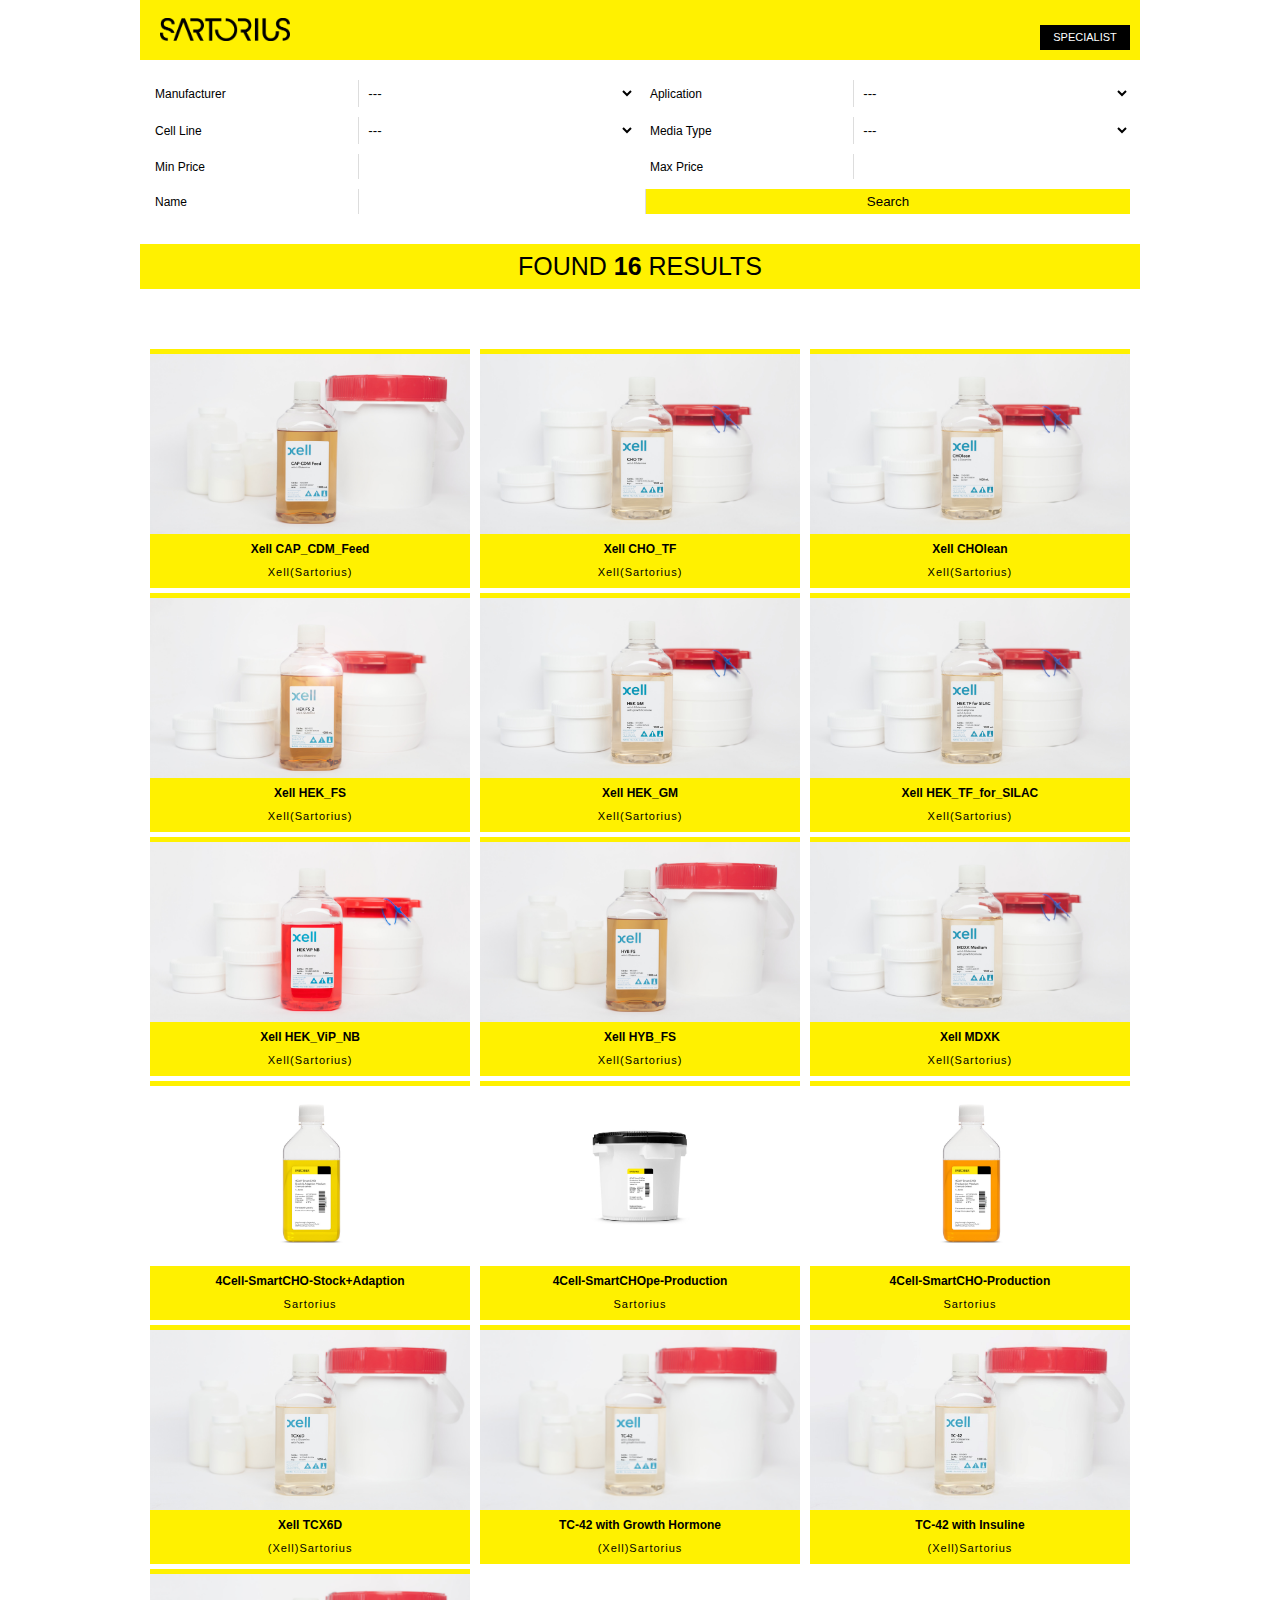
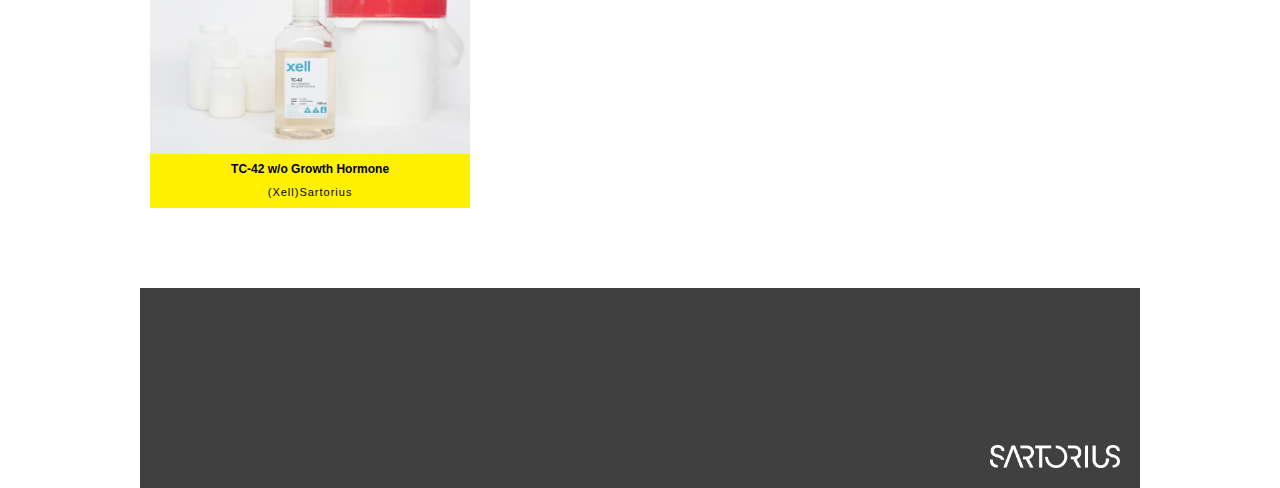
==== media.html @ 9d7491d1 "Sartorius_Media_V9" ====
<!DOCTYPE html>
<html lang="en">
<head>
    <meta charset="UTF-8">
    <meta name="viewport" content="width=device-width, initial-scale=1.0">
    <title>Document</title>

<!-- Stylesheet 링크 -->
    <link rel="stylesheet" href="style.css">

</head>
<body>
    <div class="container">
         <!-- ======================================Sartorius Logo 입니다. -->
        <div class="sartoriusbox">
            <div class="sartorius_logo">
                <a href="index.html">
                    <img src="image/sartorius-logo-black.png" width="100%" class="imagelogo">
                </a>
            </div> 
            <div id='openspecialistwindow'>
                SPECIALIST
            </div>
        </div>
        <!-- =====================================================Filter -->
        <form class="filter">
            <div class="item">
                <label for="">Manufacturer</label>
                <select name="manufacturer">
                    <option value="">---</option>
                    <option value="Sartorius">Sartorius</option>
                    <option value="XellSartorius">Xell(Sartorius)</option>
                    <option value="Merck">Merck</option>
                    <option value="Sigma">Sigma</option>
                </select>
            </div>
            <div class="item">
                <label for="">Aplication</label>
                <select name="application">
                    <option value="">---</option>
                    <option value="mAb">mAb</option>
                    <option value="Vaccine">Vaccine</option>
                    <option value="CGT">CGT</option>
                </select>
            </div>
            <div class="item">
                <label for="">Cell Line</label>
                <select name="cellline">
                    <option value="">---</option>
                    <option value="CHO">CHO</option>
                    <option value="DG44">CHO-DG44</option>
                    <option value="HEK">HEK</option>
                    <option value="VERO">VERO</option>
                </select>
            </div>
            <div class="item">
                <label for="">Media Type</label>
                <select name="mediatype">
                    <option value="">---</option>
                    <option value="Liquid">Liquid</option>
                    <option value="Powder">Powder</option>
                </select>
            </div>
            <div class="item">
                <label for="">Min Price</label>
                <input type="number" name="minPrice">
            </div>
            <div class="item">
                <label for="">Max Price</label>
                <input type="number" name="maxPrice">
            </div>
            <div class="item">
                <label for="">Name</label>
                <input type="text" name="name">
            </div>
            <div class="item submit">
                <button>Search</button>
            </div>
        </form>
     
        <!-- =============================================CoundResults -->
        <div class="countResults">
            FOUND <b id="count"></b> RESULTS
        </div>

        <!-- ======================================================list -->
        <div id="list">
            <!-- <div class="item">
                <img src="#.jpg">
                <div class="title">Name Product</div>
                <div class="brand"></div>
            </div> -->
        </div>
       
        <!-- ==================================================Footer -->
        <div id="footer" class="footer">
            <div class="sartoriusend">
            <img src="image/sartorius-logo-white.png">
            </div>
        </div>
    </div>

    <!-- ===================================================POPUP_WINDOW -->
    
    <div id="previewcon" class="preview_container">
        <!-- <div class="previewbox active" data-target='p_01'>
            <div class="preview">
                <img src="image/Xell CAP_CDM_Feed Liquid.jpg">
                <div class="closebutton">close</div>
            </div>
            <br>
            <h3>ABCDEFG</h3>
            <div class="medianame"></div>
            <div class="description"></div>
        </div> -->
    </div>

    <!-- ==============================================Special List -->
    <div id="specialistcontainer" class="fadeout">
        <div class="specialistbox">
            <div class="buttonbox01">
                <div id="closebutton01">close</div>
            </div>
            <div class="specialist">
                <div class="specialist01">
                    1
                </div>
                <div class="specialist01">
                    2
                </div>
                <div class="specialist01">
                    3
                </div>
                <div class="specialist01">
                    4
                </div>
            </div>     
        </div>
    </div>
    <script src="script.js"></script>
</body>
</html>
---- style.css ----
* {
    margin: 0;
    padding: 0;
    box-sizing: border-box;
}

body {
    min-height: 100vh;
    font-family: Arial, Helvetica, sans-serif;
    font-size: 14px;
    /* background-image: linear-gradient(to bottom right, #4f4b50, #f0efe5); */
}

.container {
    /* background-color: #fff100; */
    width: 1000px;
    max-width: 100%;
    margin: 0 auto 0;
    border-radius: 0px;
    animation-duration: 1s;
    animation-name: fadeinout;
}

/* =====================================================Sartorius_Logo */

.sartoriusbox {
    width: 100%;
    height: 60px;
    background-color: #FFF100;
    position: relative;
    display: flex;
}

.sartorius_logo {
    width: 130px;
    position: absolute;
    left: 20px;
    top: 30%;
    animation-duration: 3s;
    animation-name: slidein_logo;
}

@keyframes slidein_logo {
    from {
        margin-left: 100px;
        width: 130px;
    }

    to {
        /* .sartorius_logo에서 image의 위치는 left와 top으로 정해졌지만 animation에서의 위치는 다르다 */
        margin-left: 0px;  
        width: 130px;
    }
}

#openspecialistwindow {
    position: absolute;
    width: 90px;
    height: 25px;
    color: white;
    background-color: black;
    text-align: center;
    line-height: 25px;
    right: 10px;
    bottom: 10px;
    font-size: 11px;
    cursor: pointer;
}

/* ========================================================Form Filter */
.filter {
    border: 0px solid black;
}

.filter {
    margin-top: 10px;
    padding: 10px;
    display: grid;
    grid-template-columns: 1fr 1fr;
    justify-content: center;
    column-gap: 1%;
    row-gap: 10px
}

.filter .item {
    background-color: #fff;
    display: flex;
    justify-content: center;
    align-items: center;
}

.filter .item select,
.filter .item input,
.filter .item button {
    width: 100%;
    padding: 5px;
    border: none;
    background-color: transparent;
    border-left: 1px solid #ddd;
    outline: none;
}

.filter .item label {
    display: block;
    width: 75%;
    padding: 0 5px;
    font-size: 12px;
}

.filter .item button {
    background-color: #FFF100;
    color: black;
    cursor: pointer;
}

/* ==========================================================countResults */

.countResults{
    width: 100%;
    height: 45px;
    background-color: #FFF100;
    font-family: Arial, Helvetica, sans-serif;
    font-size: 25px;
    text-align: center;
    line-height: 45px;
    padding: 0;
    margin-top: 20px;
    margin-bottom: 50px;
}

/* ================================================================List */

#list {
    padding: 10px;
    display: grid;
    column-gap: 1%;
    grid-template-columns: 1fr 1fr 1fr;
    row-gap: 5px;
    text-align: center;
}

#list .item img {
    width: 100%;
    height: 180px;
    object-fit: cover;
    margin: 5px 0;
    border-radius: 0px;
    cursor: pointer;
    animation-duration: 1s;
    animation-name: fadeinout;
}

@keyframes fadeinout {
    from {
        opacity: 0;
    }

    to {
        opacity: 1;
    }
}

#list .item {
    background-color: #FFF100;
    text-align: center;
    border-radius: 0;
}

#list .item .title {
    font-size: 12px;
    font-weight: bold;
}

#list .item .brand {
    color: black;
    font-size: 11px;
    letter-spacing: 1px;
    padding: 10px;

}

/* ===============================================================footer */

.footer {
    position: relative;
}

.sartoriusend {
    position: absolute;
    /* Bottom을 0으로 할 경우 list 부분의 내용이 잘릴 수 있다. 이 떄 scroll을 써보면 어떨까? */
    /* bottom: 0; */ 
    width: 100%;
    height: 200px;
    margin-top: 70px;
    background-color: #404040;
}

.footer .sartoriusend img {
    position: absolute;
    width: 130px;
    right: 20px;
    bottom: 20px;
}

/* ========================================================POPUP_Window */

.preview_container .preview, 
.description {
    border: 0px solid black;
}

/* display: none / flex으로 해야 ? */
.preview_container {
    position: fixed;
    top: 0;
    left: 0;
    min-height: 100vh;
    width: 100%;
    background-color: rgba(0,0,0,.7);
    display: none;
    align-items: center;
    justify-content: center;
}

.preview_container .previewbox {
    width: 375px;
    height: 650px;
    display: none;
    padding: 10px;
    text-align: center;
    background-color: white;
    /* position: relative; */
    animation-duration: 2s;
    animation-name: fadeinout01;
}

@keyframes fadeinout01 {
    from {
        opacity: 0;
    }

    to {
        opacity: 1;
    }
}


.preview_container .previewbox.active {
    display: inline-block;
    
}

.previewbox .preview {
    width: 100%;
    margin: 0 auto;
    overflow: hidden;
    position: relative;
}

.closebutton {
    position: absolute;
    width: 40px;
    height: 40px;
    border: 1px solid black;
    background-color: black;
    color: white;
    font-size: 10px;
    text-align: center;
    line-height: 40px;
    top: 0;
    right: 0;
    border-radius: 0 0 0 50%;
    cursor: pointer;
}

.preview_container .previewbox .preview img {
    width: 100%;
    height: 400px;
    object-fit: cover;
    transform: scale(1.2);
}

.description {
    width: 100%;
    margin-top: 30px;

}

h3 {
    font-size: 18px;
    font-weight: 700;
}

.description ul li {
    font-size: 12px;
    text-align: left;
    list-style: none;
    margin-bottom: 3px;
}


/* ======================================================== MODAL Window */

#specialistcontainer,
.specialistbox,
.buttonbox01,
.specialist,
.specialist01,
.specialist02,
.specialist03,
.specialist04 {
    border: 0px solid red;
}

#specialistcontainer {
    display: none;
    position: fixed;
    top: 0;
    left: 0;
    width: 100%;
    height: 100%;
    background-color: rgba(0,0,0,.7);
    z-index: 10;
    animation-duration: 1s;
    animation-name: fadeinout02;
}

@keyframes fadeinout02 {
    from {
        opacity: 0;
    }

    to {
        opacity: 1;
    }
}

.specialistbox {
    width: 340px;
    height: 650px;
    display: flex;
    flex-direction: column;
    margin: auto;
    background-color: white;
    

 
}

.buttonbox01 {
    position: relative;
    width: 100%;
    height: 100px;
}

#closebutton01 {
    position: absolute;
    top: 0;
    right: 0;
    border-radius: 0 0 0 50%;
    width: 50px;
    height: 50px;
    color: white;
    background-color: black;
    text-align: center;
    line-height: 50px;
    cursor: pointer;
}

.specialist {
    display: grid;
    height: 100%;
    grid-template-columns: 1fr;
    grid-template-rows: 1fr 1fr 1fr 1fr;
    padding: 10px;
}

.specialist01 {
    width: 100%;
    height: 100%;
    padding: 5px;  
}
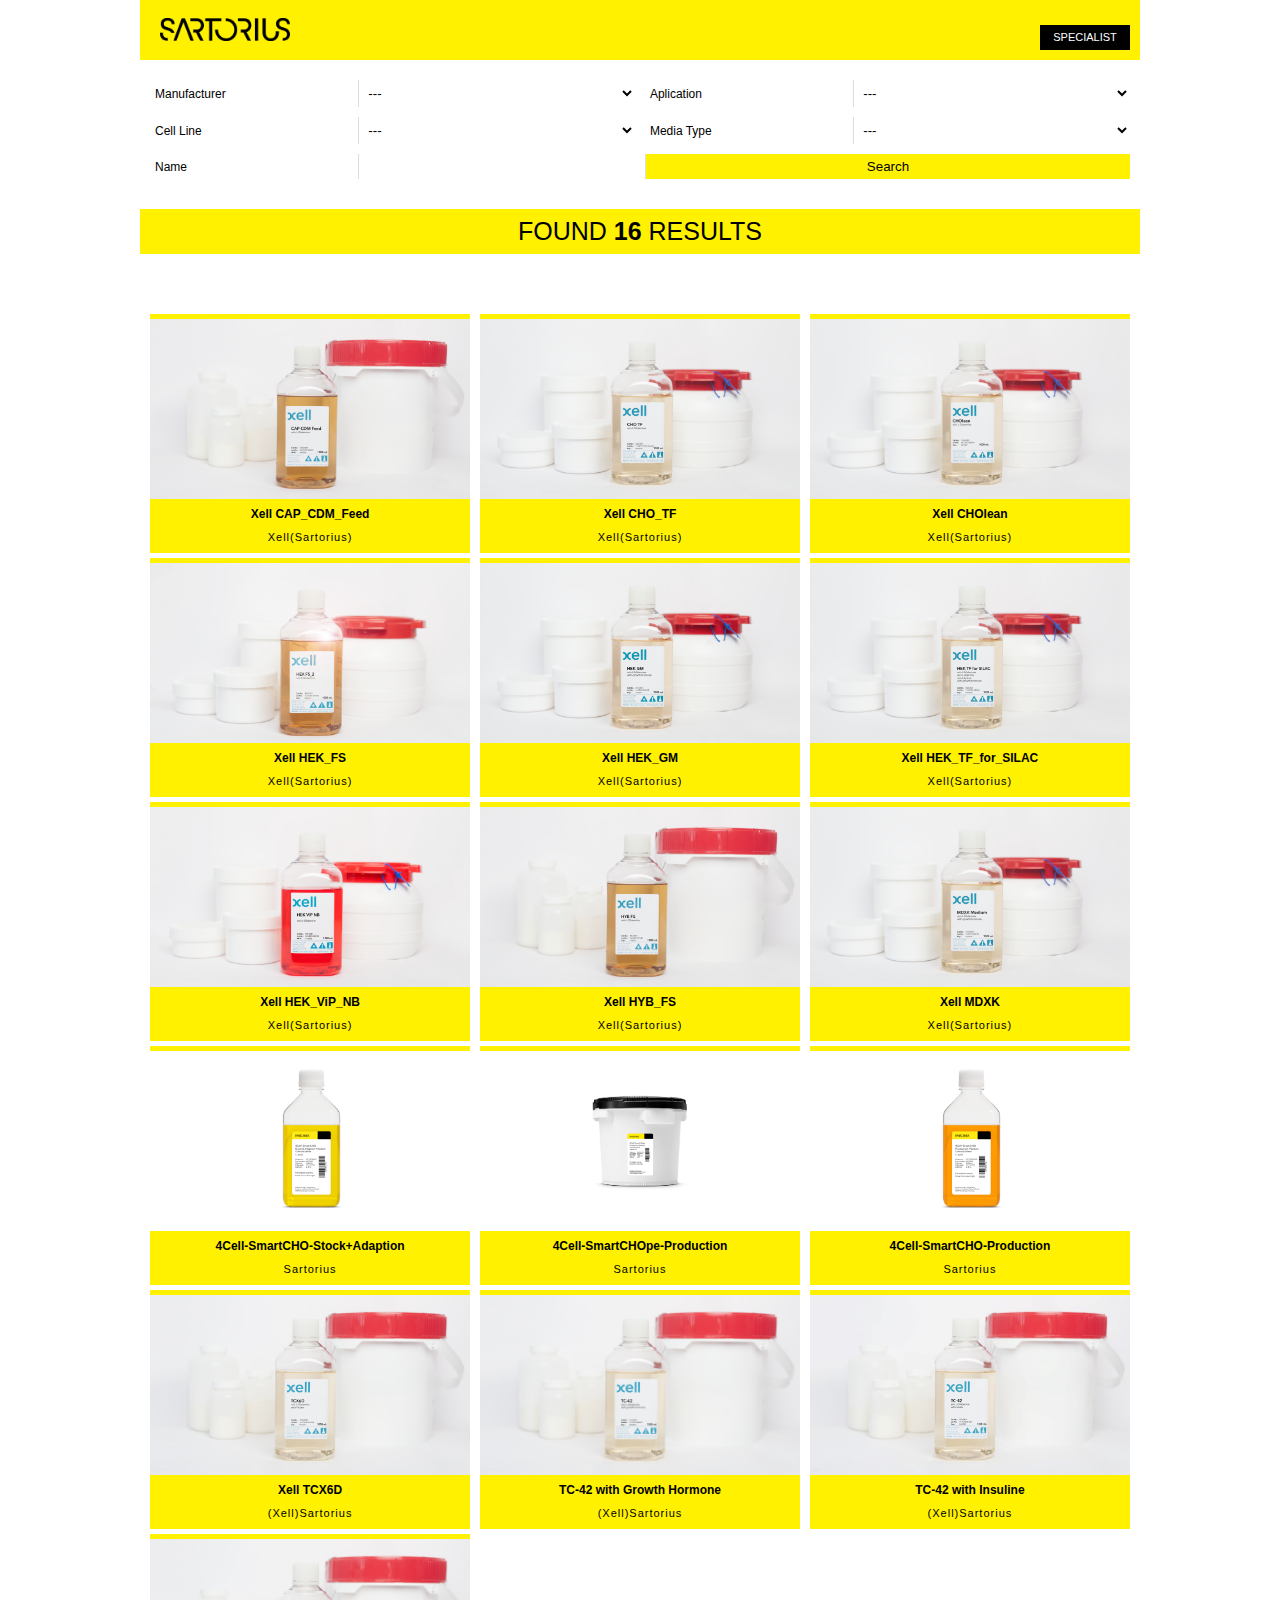
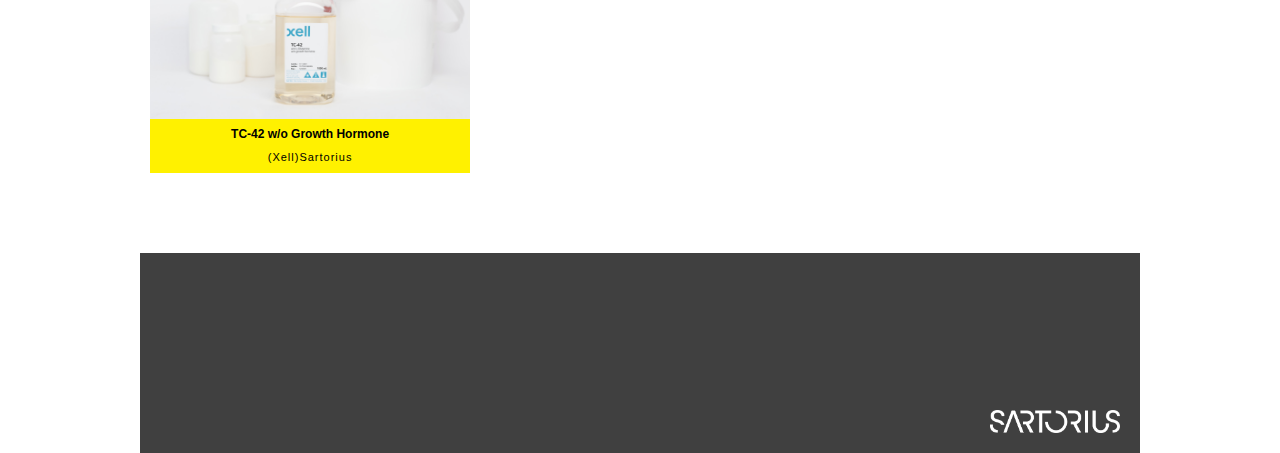
==== commit 244c8f5d: "Sartorius_Media_V12" ====
--- a/media.html
+++ b/media.html
@@ -61,14 +61,14 @@
                     <option value="Powder">Powder</option>
                 </select>
             </div>
-            <div class="item">
+            <!-- <div class="item">
                 <label for="">Min Price</label>
                 <input type="number" name="minPrice">
             </div>
             <div class="item">
                 <label for="">Max Price</label>
                 <input type="number" name="maxPrice">
-            </div>
+            </div> -->
             <div class="item">
                 <label for="">Name</label>
                 <input type="text" name="name">
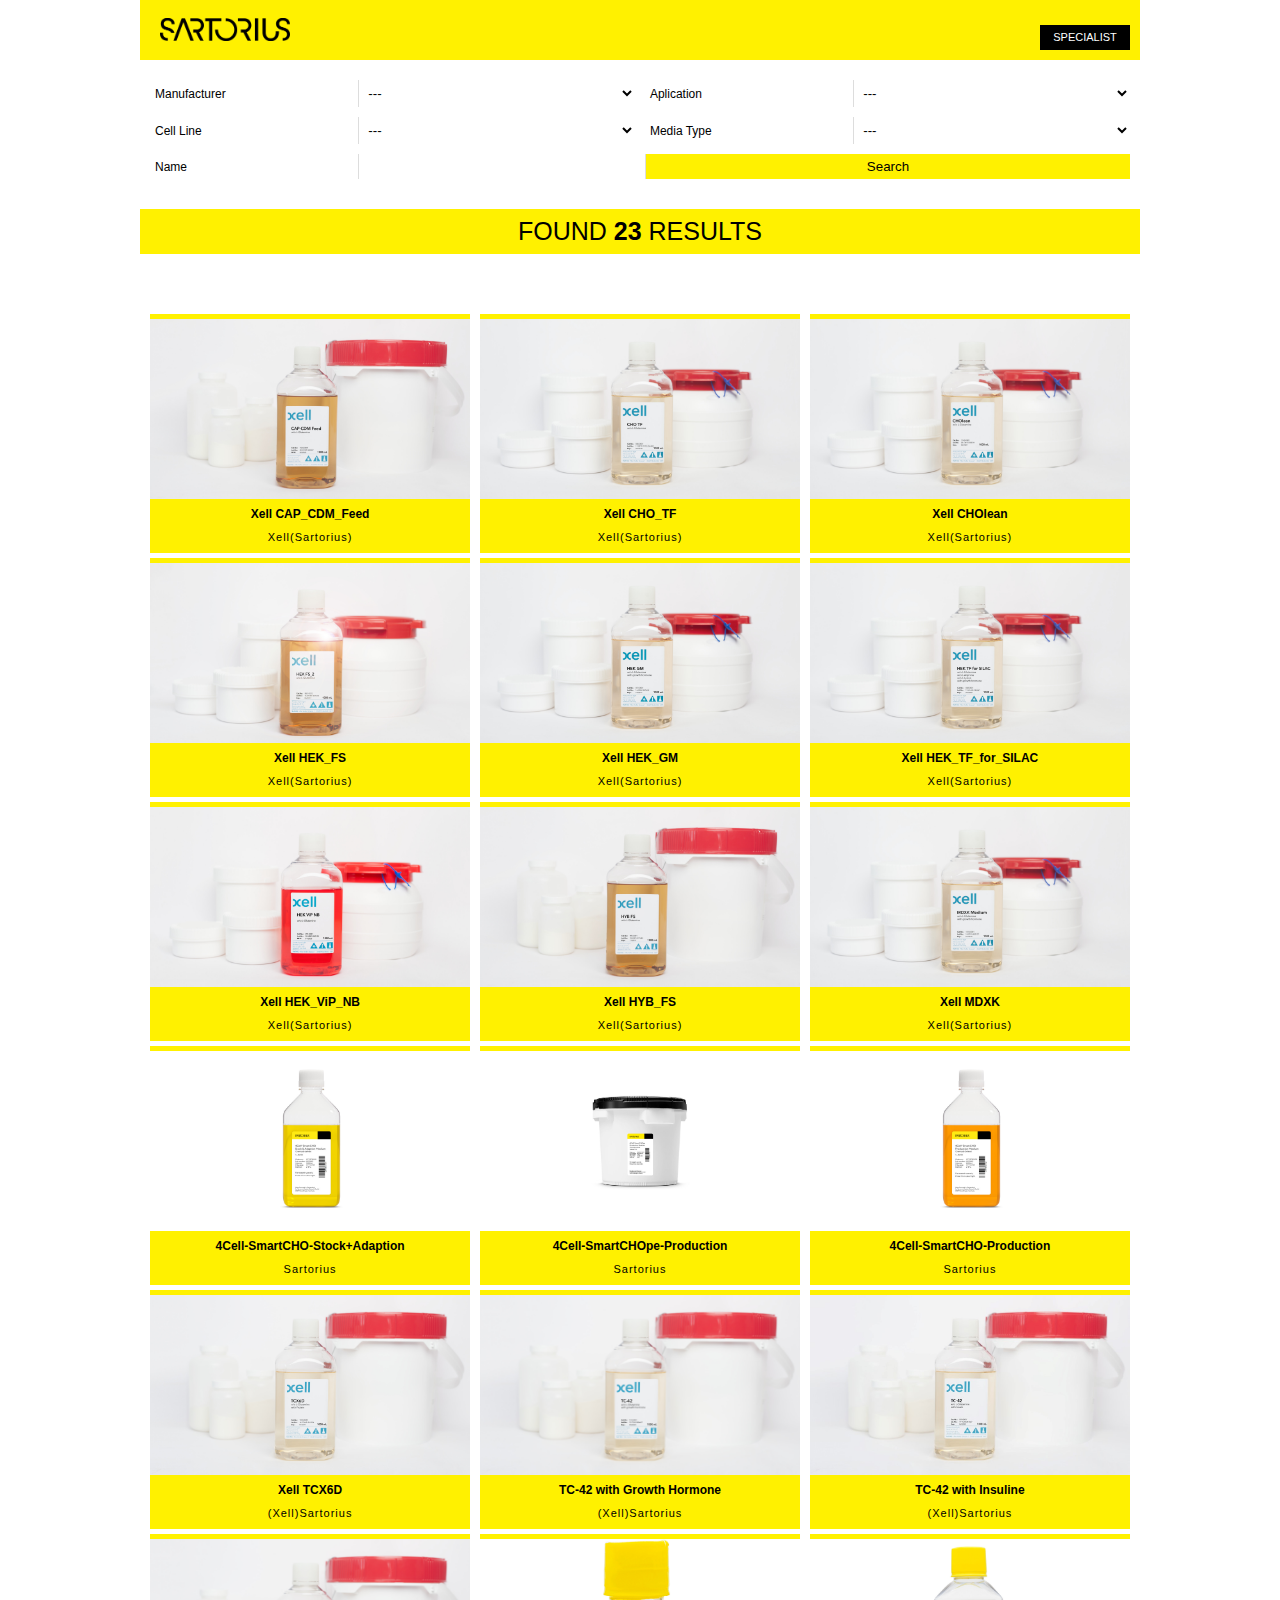
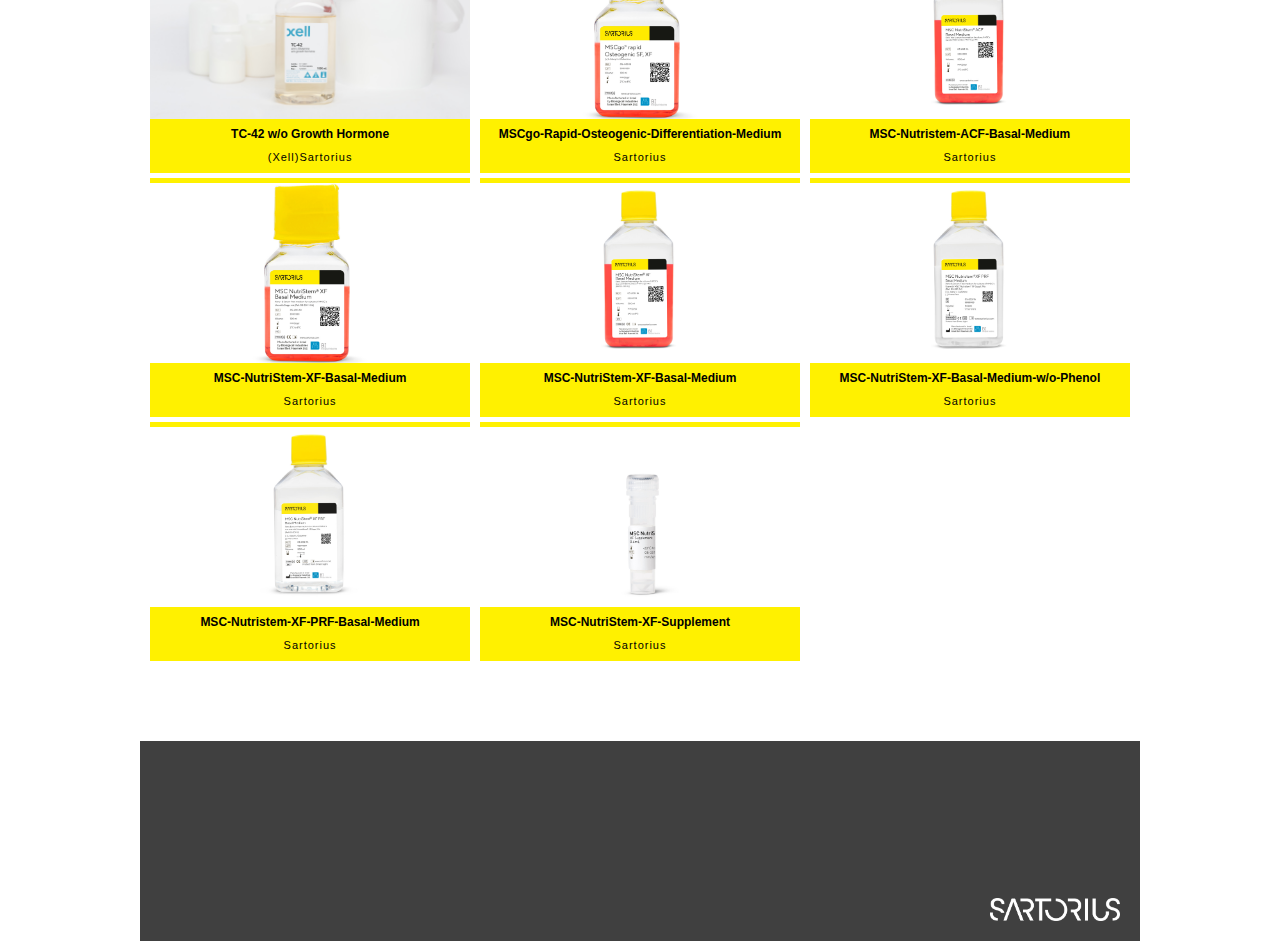
==== commit 7dff8e5c: "Sartorius_Media_V12" ====
--- a/media.html
+++ b/media.html
@@ -41,6 +41,7 @@
                     <option value="mAb">mAb</option>
                     <option value="Vaccine">Vaccine</option>
                     <option value="CGT">CGT</option>
+                    <option value="MSC">MSC</option>
                 </select>
             </div>
             <div class="item">
@@ -51,6 +52,7 @@
                     <option value="DG44">CHO-DG44</option>
                     <option value="HEK">HEK</option>
                     <option value="VERO">VERO</option>
+                    <option value="MSC">MSC</option>
                 </select>
             </div>
             <div class="item">
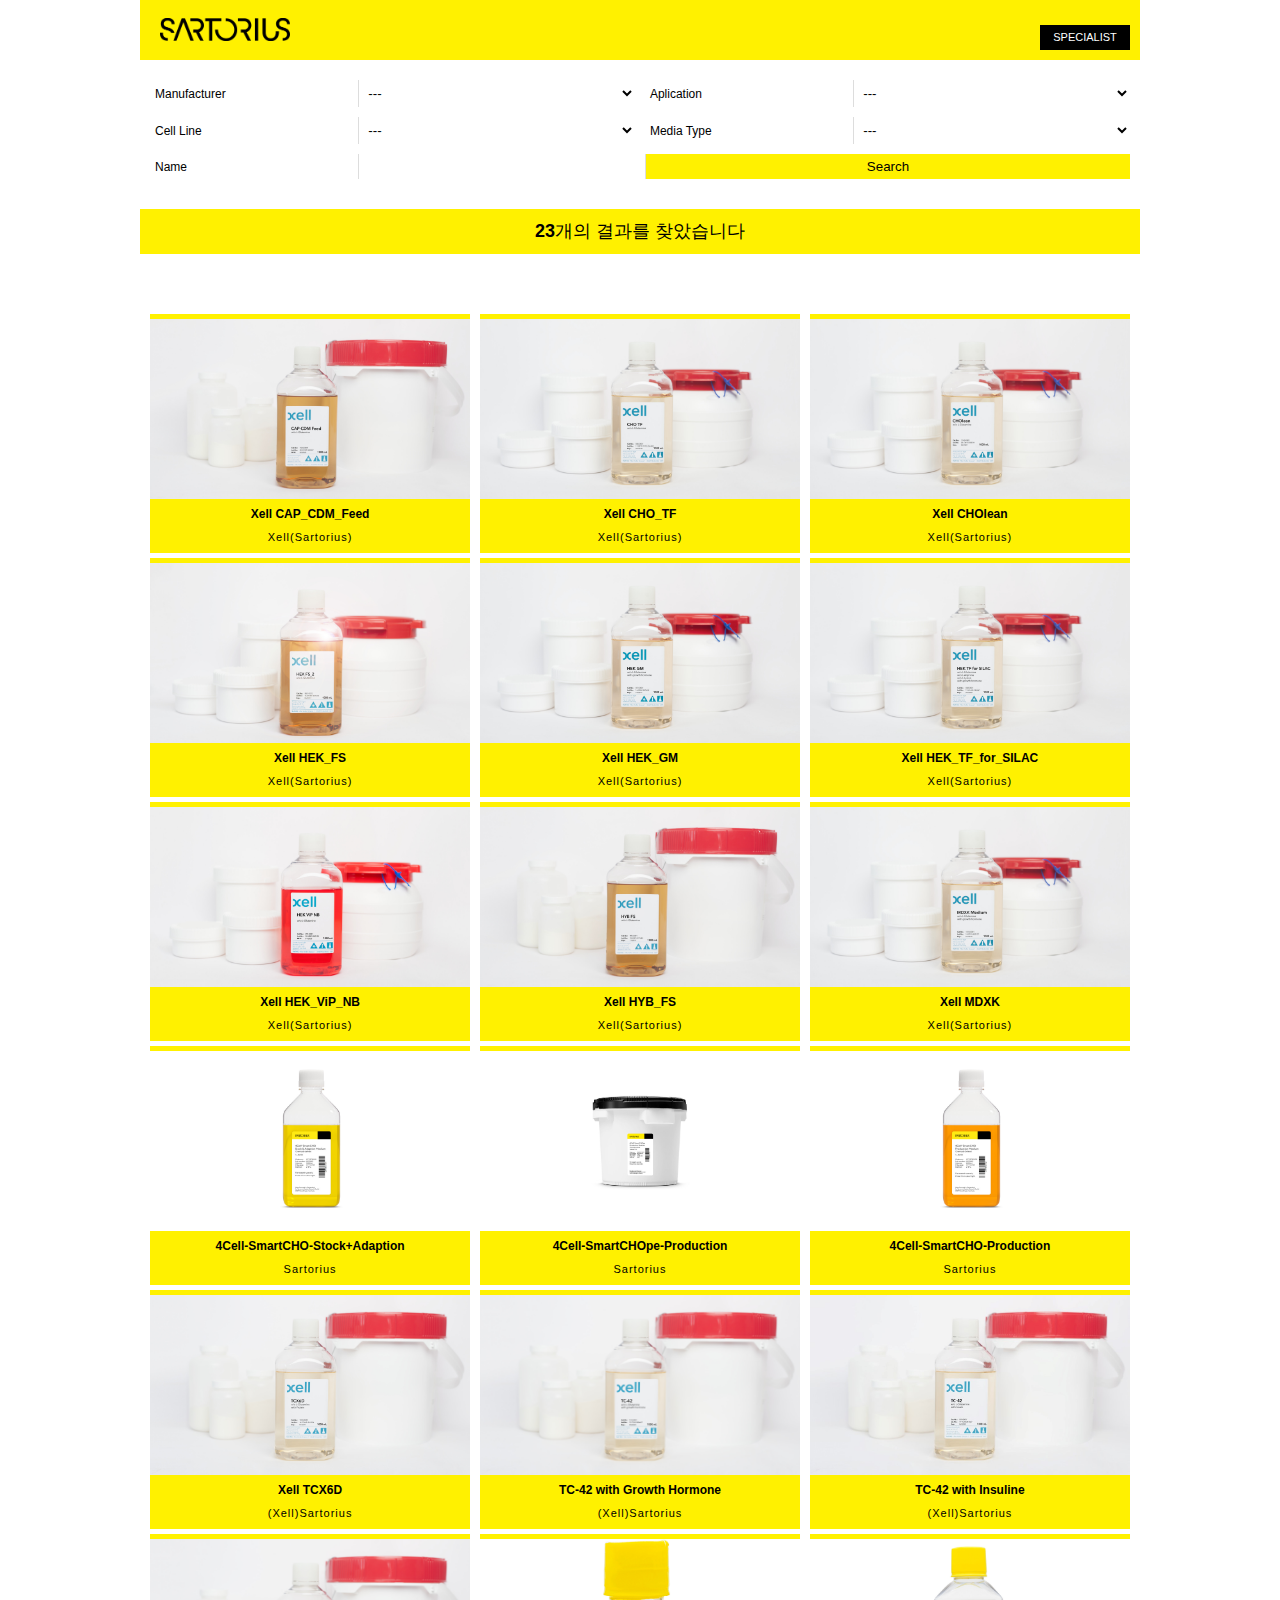
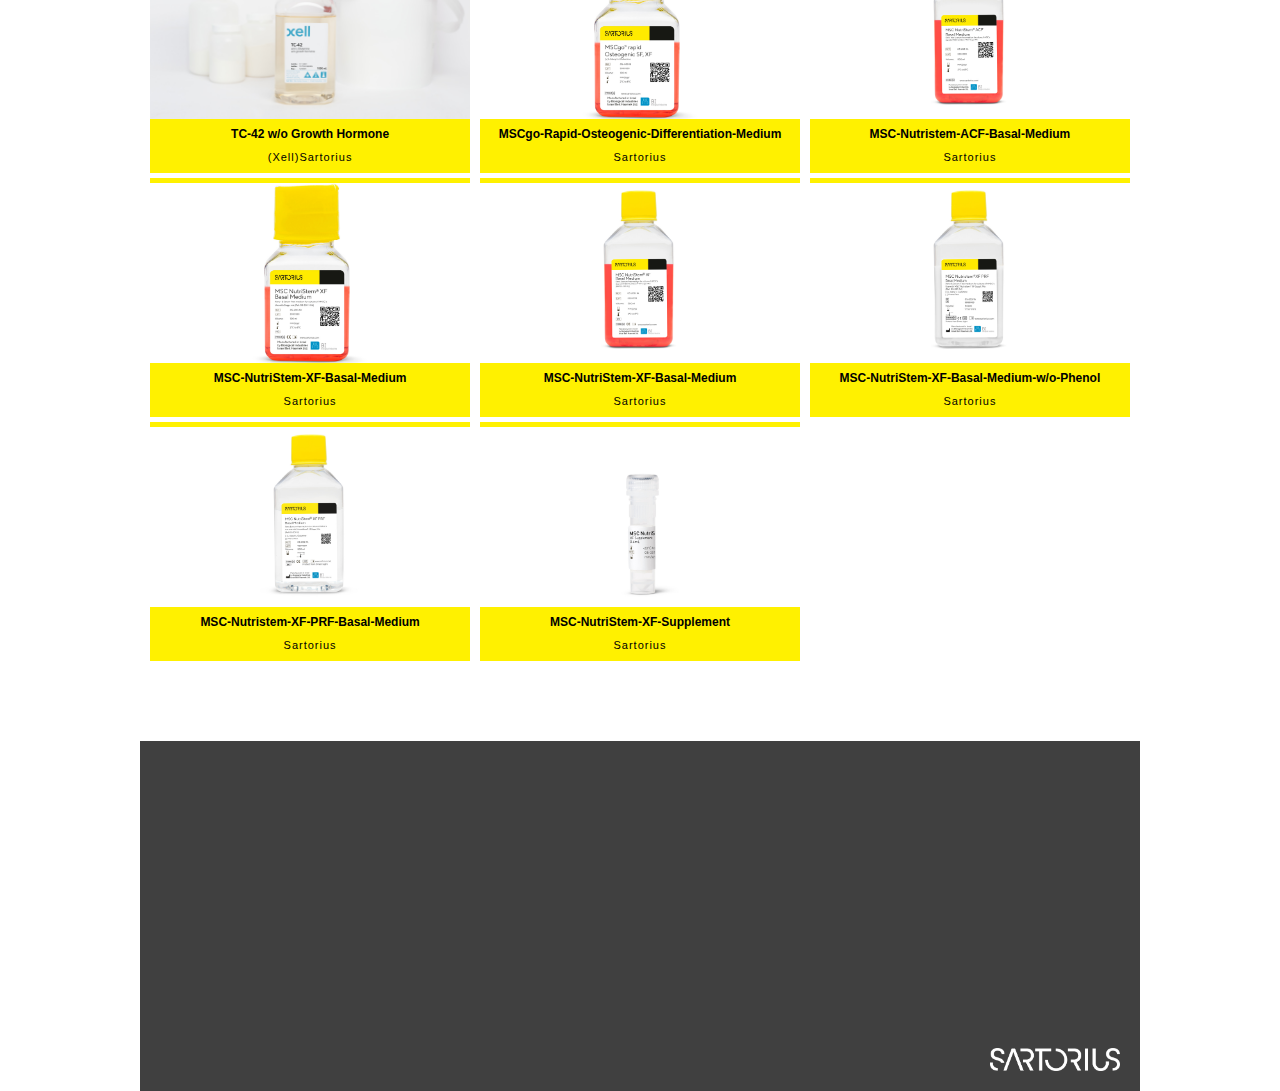
==== commit 872ab463: "V13" ====
--- a/media.html
+++ b/media.html
@@ -82,7 +82,7 @@
      
         <!-- =============================================CoundResults -->
         <div class="countResults">
-            FOUND <b id="count"></b> RESULTS
+             <b id="count"></b>개의 결과를 찾았습니다
         </div>
 
         <!-- ======================================================list -->
@@ -109,32 +109,65 @@
             <div class="preview">
                 <img src="image/Xell CAP_CDM_Feed Liquid.jpg">
                 <div class="closebutton">close</div>
+                <div class="datasheetbutton">
+                    <a href=''>
+                        DataSheet
+                    </a>
+                </div>
             </div>
             <br>
             <h3>ABCDEFG</h3>
             <div class="medianame"></div>
             <div class="description"></div>
+                <ul>
+                    <li></li>
+                    <li></li>
+                    <li></li>
+                </ul>
         </div> -->
     </div>
 
     <!-- ==============================================Special List -->
     <div id="specialistcontainer" class="fadeout">
         <div class="specialistbox">
+            <div class="specialistchart">
+                SPECIALIST INFORMATION
+            </div>
             <div class="buttonbox01">
                 <div id="closebutton01">close</div>
             </div>
+            
             <div class="specialist">
+
+                <!-- SPECIALIST_01 -->
                 <div class="specialist01">
-                    1
+                    <div class="name">김서윤 부장 (April.Kim)</div>
+                    <div class="email">april.kim@sartorius.co.kr</div>
+                    <div class="tel"><a href="tel:01099263616">문의하기</a></div>
+                
                 </div>
-                <div class="specialist01">
-                    2
+
+                <!-- SPECIALIST_02 -->
+                <div class="specialist02">
+                    <div class="name">장두재 과장 (Doojae.Jang)</div>
+                    <div class="email">april.kim@sartorius.co.kr</div>
+                    <div class="tel"><a href="tel:01099263616">문의하기</a></div>
                 </div>
-                <div class="specialist01">
-                    3
+
+                <!-- SPECIALIST_03 -->
+                <div class="specialist03">
+                    <div class="name">손재우 과장 (April.Kim)</div>
+                    <div class="email">april.kim@sartorius.co.kr</div>
+                    <div class="tel"><a href="tel:01099263616">문의하기</a></div>
+                    
                 </div>
-                <div class="specialist01">
-                    4
+
+                <!-- SPECIALIST_04 -->
+                <div class="specialist04">
+                    <div class="name">이윤서 사원 (Sa.Lee)</div>
+                    <div class="email">april.kim@sartorius.co.kr</div>
+                    <div class="tel"><a href="tel:01099263616">문의하기</a></div>
+                    
                 </div>
             </div>     
         </div>
--- a/style.css
+++ b/style.css
@@ -21,6 +21,11 @@
     animation-name: fadeinout;
 }
 
+a {
+    text-decoration: none;
+    color: black;
+}
+
 /* =====================================================Sartorius_Logo */
 
 .sartoriusbox {
@@ -120,7 +125,7 @@
     height: 45px;
     background-color: #FFF100;
     font-family: Arial, Helvetica, sans-serif;
-    font-size: 25px;
+    font-size: 18px;
     text-align: center;
     line-height: 45px;
     padding: 0;
@@ -190,7 +195,7 @@
     /* Bottom을 0으로 할 경우 list 부분의 내용이 잘릴 수 있다. 이 떄 scroll을 써보면 어떨까? */
     /* bottom: 0; */ 
     width: 100%;
-    height: 200px;
+    height: 350px;
     margin-top: 70px;
     background-color: #404040;
 }
@@ -212,24 +217,26 @@
 /* display: none / flex으로 해야 ? */
 .preview_container {
     position: fixed;
+    width: 100%;
+    height: 100%;
     top: 0;
     left: 0;
-    min-height: 100vh;
-    width: 100%;
-    background-color: rgba(0,0,0,.7);
+    /* min-height: 100vh; */
+    background-color: rgba(0,0,0,.6);
     display: none;
     align-items: center;
     justify-content: center;
 }
 
 .preview_container .previewbox {
-    width: 375px;
-    height: 650px;
+    width: 350px;
+    height: 700px;
     display: none;
-    padding: 10px;
+    padding: 0px;
     text-align: center;
     background-color: white;
-    /* position: relative; */
+    position: relative;
+    border-radius: 0 0 10px 10px;;
     animation-duration: 2s;
     animation-name: fadeinout01;
 }
@@ -247,7 +254,6 @@
 
 .preview_container .previewbox.active {
     display: inline-block;
-    
 }
 
 .previewbox .preview {
@@ -260,17 +266,34 @@
 .closebutton {
     position: absolute;
     width: 40px;
-    height: 40px;
-    border: 1px solid black;
+    height: 40px;    
     background-color: black;
     color: white;
-    font-size: 10px;
+    font-size: 12px;
     text-align: center;
     line-height: 40px;
     top: 0;
     right: 0;
-    border-radius: 0 0 0 50%;
+    border-radius: 0 0 0 30%;
     cursor: pointer;
+}
+
+.datasheetbutton {
+    position: absolute;
+    width: 80px;
+    height: 25px;
+    background-color: black;
+    text-align: center;
+    line-height: 25px;
+    right: 0;
+    bottom: 0;
+    cursor:pointer;
+}
+
+.datasheetbutton a {
+    color: white;
+    font-weight: 500;
+    font-size: 12px;
 }
 
 .preview_container .previewbox .preview img {
@@ -283,6 +306,7 @@
 .description {
     width: 100%;
     margin-top: 30px;
+    padding: 10px;
 
 }
 
@@ -299,7 +323,7 @@
 }
 
 
-/* ======================================================== MODAL Window */
+/* ======================================================== SPECIAL LIST */
 
 #specialistcontainer,
 .specialistbox,
@@ -336,32 +360,38 @@
 }
 
 .specialistbox {
-    width: 340px;
-    height: 650px;
+    width: 350px;
+    height: 700px;
     display: flex;
     flex-direction: column;
     margin: auto;
-    background-color: white;
-    
-
- 
+    background-color: white; 
+    position: relative;
+}
+
+.specialistchart {
+    position: absolute;
+    width: 85%;
+    height: 50px;
+    background-color: #FFF100;
+    text-align: center;
+    line-height: 50px;
+    font-size: 18px;
+    font-weight: 600;
 }
 
 .buttonbox01 {
-    position: relative;
-    width: 100%;
-    height: 100px;
-}
-
-#closebutton01 {
     position: absolute;
     top: 0;
     right: 0;
-    border-radius: 0 0 0 50%;
-    width: 50px;
+    width: 15%;
     height: 50px;
+    background-color: black;
+    border-radius: 0 0 0 0;
+}
+
+#closebutton01 {
     color: white;
-    background-color: black;
     text-align: center;
     line-height: 50px;
     cursor: pointer;
@@ -372,12 +402,46 @@
     height: 100%;
     grid-template-columns: 1fr;
     grid-template-rows: 1fr 1fr 1fr 1fr;
+    row-gap: 5px;
+    margin-top: 80px;
     padding: 10px;
 }
 
-.specialist01 {
+/* ===========================SEPCIALIST= */
+
+.specialist01,
+.specialist02,
+.specialist03,
+.specialist04 {
     width: 100%;
     height: 100%;
-    padding: 5px;  
-}
-
+    padding: 5px; 
+    /* background-image: url("specialist/프리지아_03.jpg"); */
+    background-size: 100%;
+    background-position: center;
+    font-size: 14px;
+    text-align: right;
+    
+    
+}
+.name {
+    margin-top: 70px;
+    font-size: 14px;
+    font-weight: 600;
+    display: inline-block;
+}
+.email {
+    font-size: 12px;
+}
+.tel {
+    width: 150px;
+    height: 20px;
+    background-color: #FFF100;
+    color: black;
+    display: inline-block;
+    font-size: 12px;
+    font-weight: 600;
+    margin-top: 10px;
+    text-align: center;
+    line-height: 20px;
+}
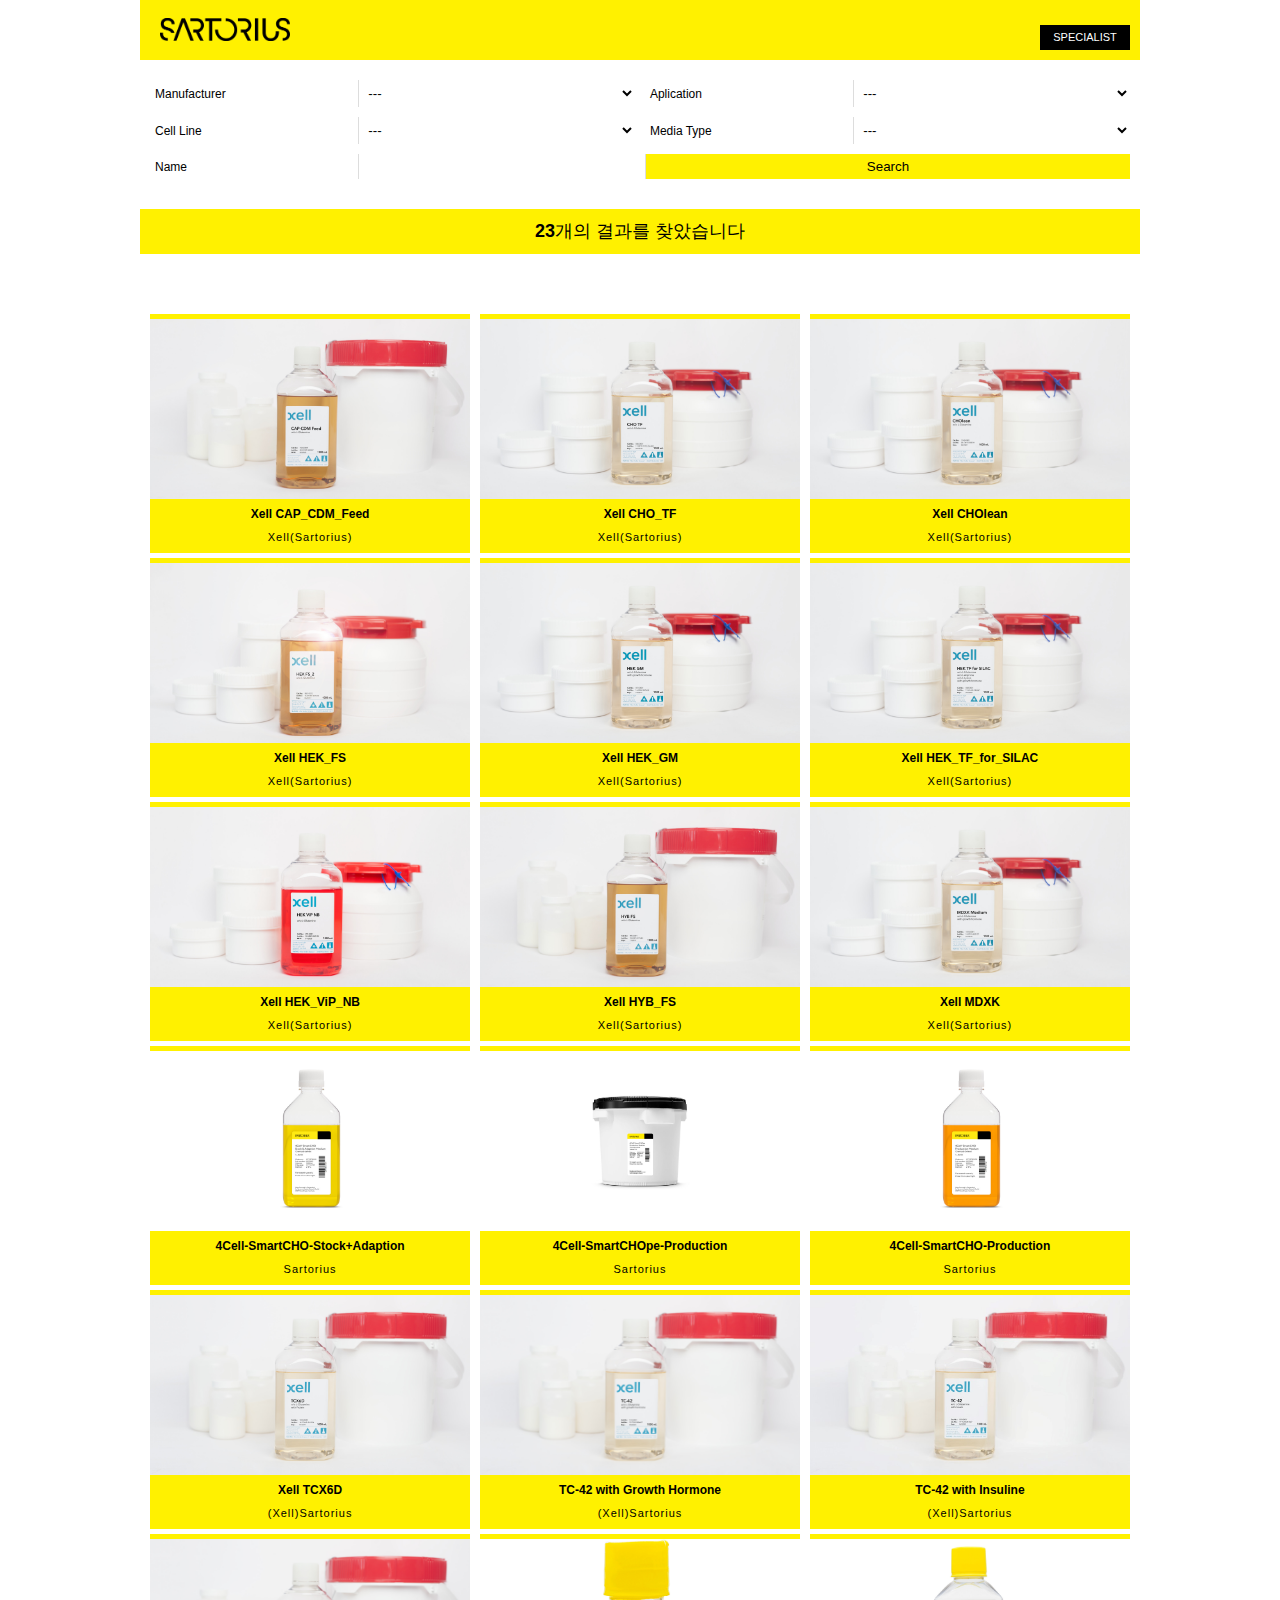
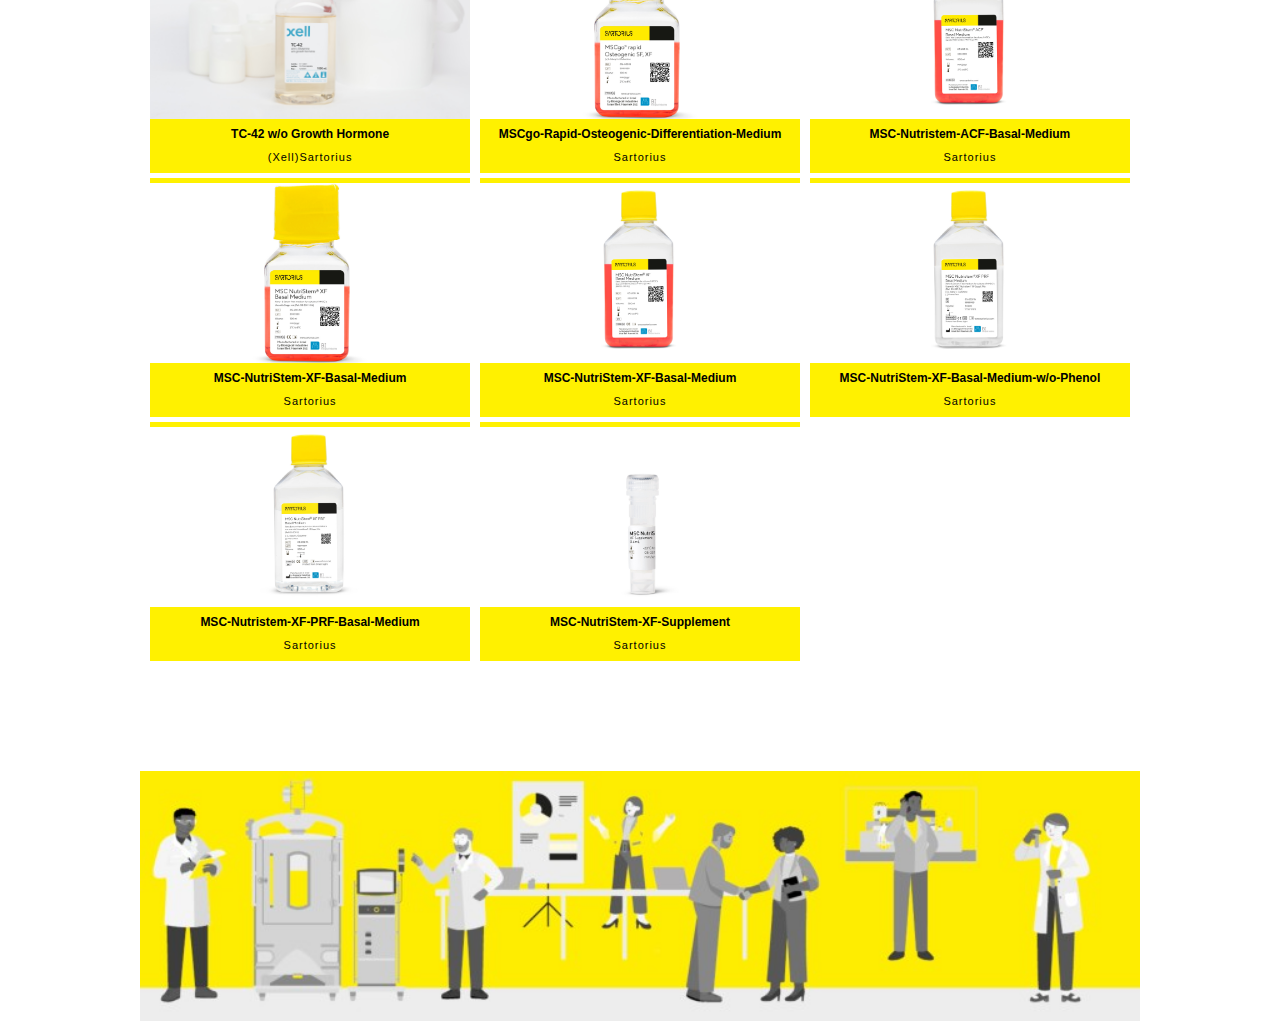
==== commit 9ff40fc3: "V_20240104_Emailto" ====
--- a/media.html
+++ b/media.html
@@ -3,6 +3,11 @@
 <head>
     <meta charset="UTF-8">
     <meta name="viewport" content="width=device-width, initial-scale=1.0">
+
+
+    
+
+
     <title>Document</title>
 
 <!-- Stylesheet 링크 -->
@@ -97,7 +102,7 @@
         <!-- ==================================================Footer -->
         <div id="footer" class="footer">
             <div class="sartoriusend">
-            <img src="image/sartorius-logo-white.png">
+            <img src="image_background/end.jpg">
             </div>
         </div>
     </div>
@@ -114,6 +119,13 @@
                         DataSheet
                     </a>
                 </div>
+                
+                <div class="incharge">
+                    <a href='tel:01099263616'>
+                        문의하기
+                    </a>
+                </div>
+
             </div>
             <br>
             <h3>ABCDEFG</h3>
--- a/style.css
+++ b/style.css
@@ -187,24 +187,20 @@
 /* ===============================================================footer */
 
 .footer {
-    position: relative;
+    margin-top: 100px;
 }
 
 .sartoriusend {
-    position: absolute;
     /* Bottom을 0으로 할 경우 list 부분의 내용이 잘릴 수 있다. 이 떄 scroll을 써보면 어떨까? */
     /* bottom: 0; */ 
     width: 100%;
-    height: 350px;
-    margin-top: 70px;
-    background-color: #404040;
+    bottom: 0px;
+    margin-top: 0px;
 }
 
 .footer .sartoriusend img {
-    position: absolute;
-    width: 130px;
-    right: 20px;
-    bottom: 20px;
+    width: 100%;
+    bottom: 0px;
 }
 
 /* ========================================================POPUP_Window */
@@ -229,7 +225,7 @@
 }
 
 .preview_container .previewbox {
-    width: 350px;
+    width: 360px;
     height: 700px;
     display: none;
     padding: 0px;
@@ -280,7 +276,7 @@
 
 .datasheetbutton {
     position: absolute;
-    width: 80px;
+    width: 120px;
     height: 25px;
     background-color: black;
     text-align: center;
@@ -295,6 +291,45 @@
     font-weight: 500;
     font-size: 12px;
 }
+
+.incharge {
+    position: absolute;
+    width: 120px;
+    height: 25px;
+    background-color: #FFF100;
+    color: black;
+    text-align: center;
+    line-height: 25px;
+    right: 120px;
+    bottom: 0;
+    cursor:pointer;
+}
+
+.incharge a {
+    color: black;
+    font-weight: 600;
+    font-size: 12px;
+}
+
+.mailto {
+    position: absolute;
+    width: 120px;
+    height: 25px;
+    background-color: Yellow;
+    color: black;
+    text-align: center;
+    line-height: 25px;
+    right: 240px;
+    bottom: 0;
+    cursor:pointer;
+}
+
+.mailto a {
+    color: black;
+    font-weight: 600;
+    font-size: 12px;
+}
+
 
 .preview_container .previewbox .preview img {
     width: 100%;
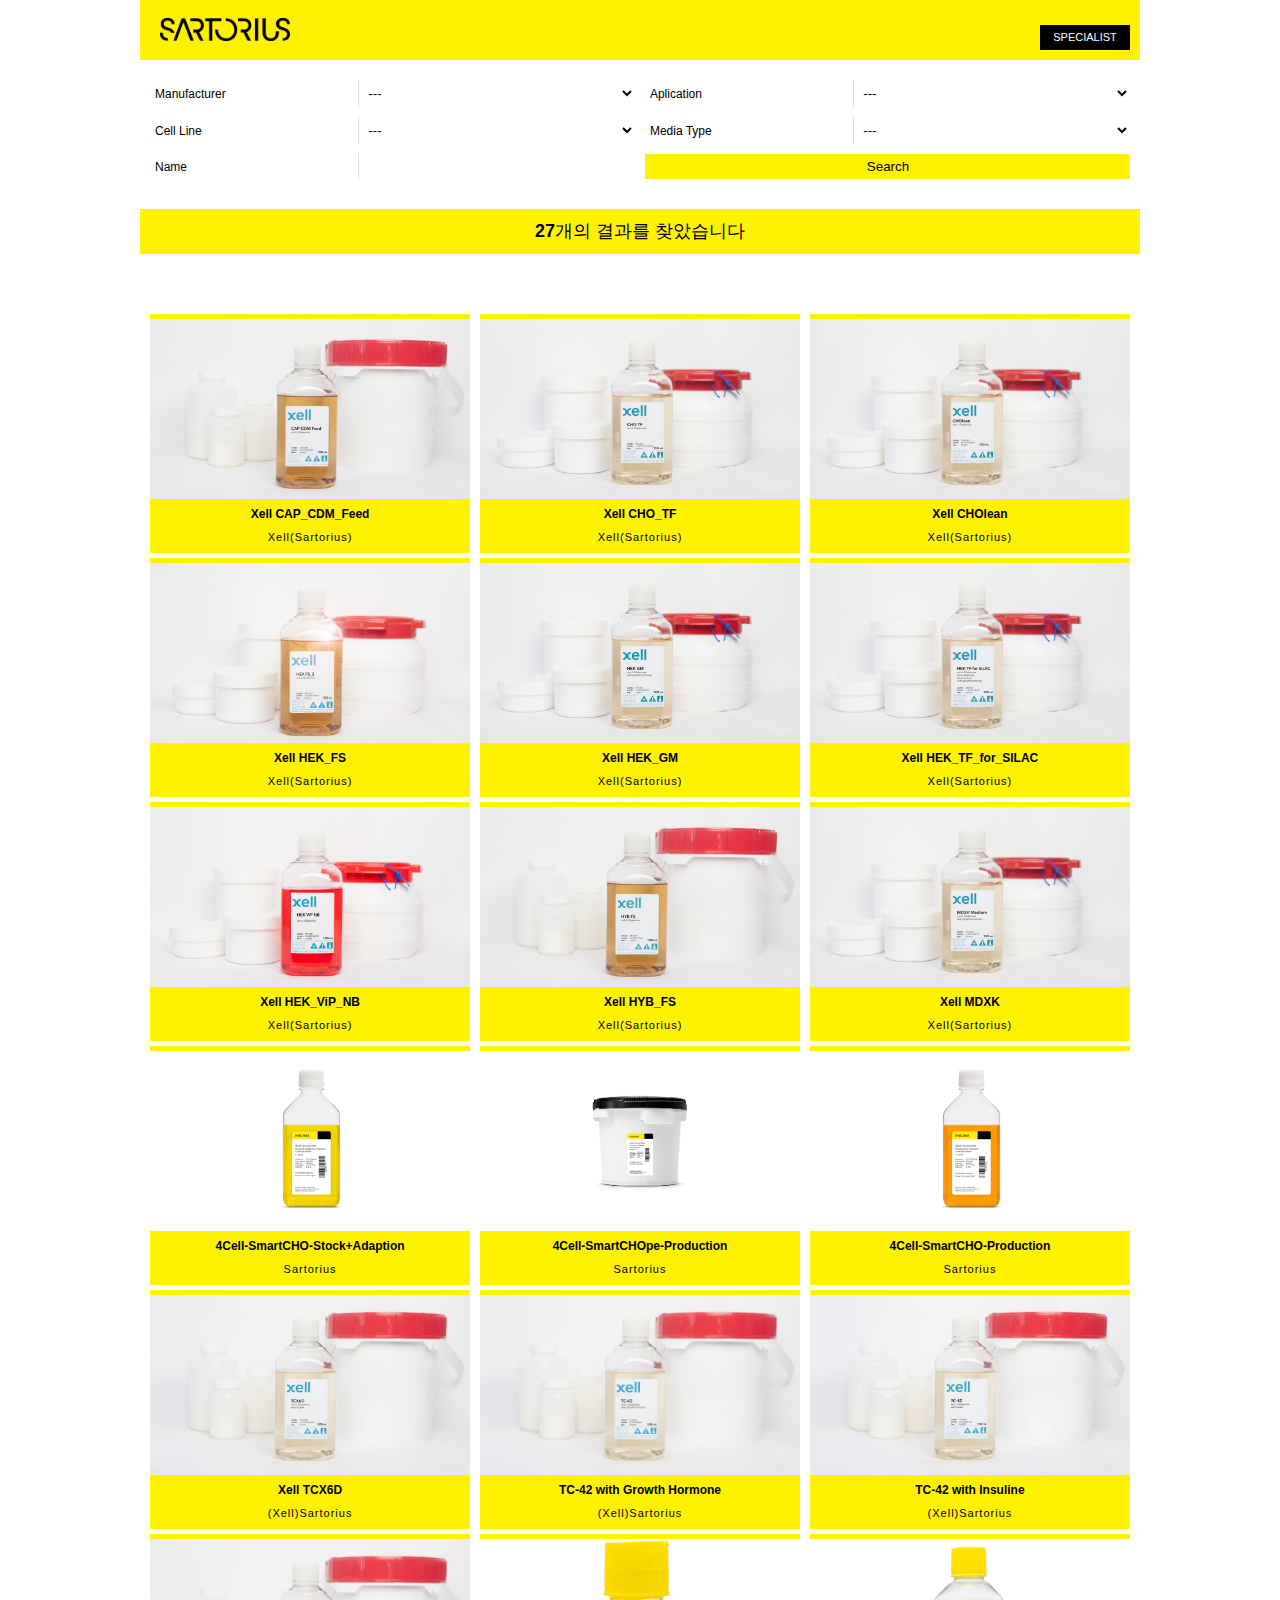
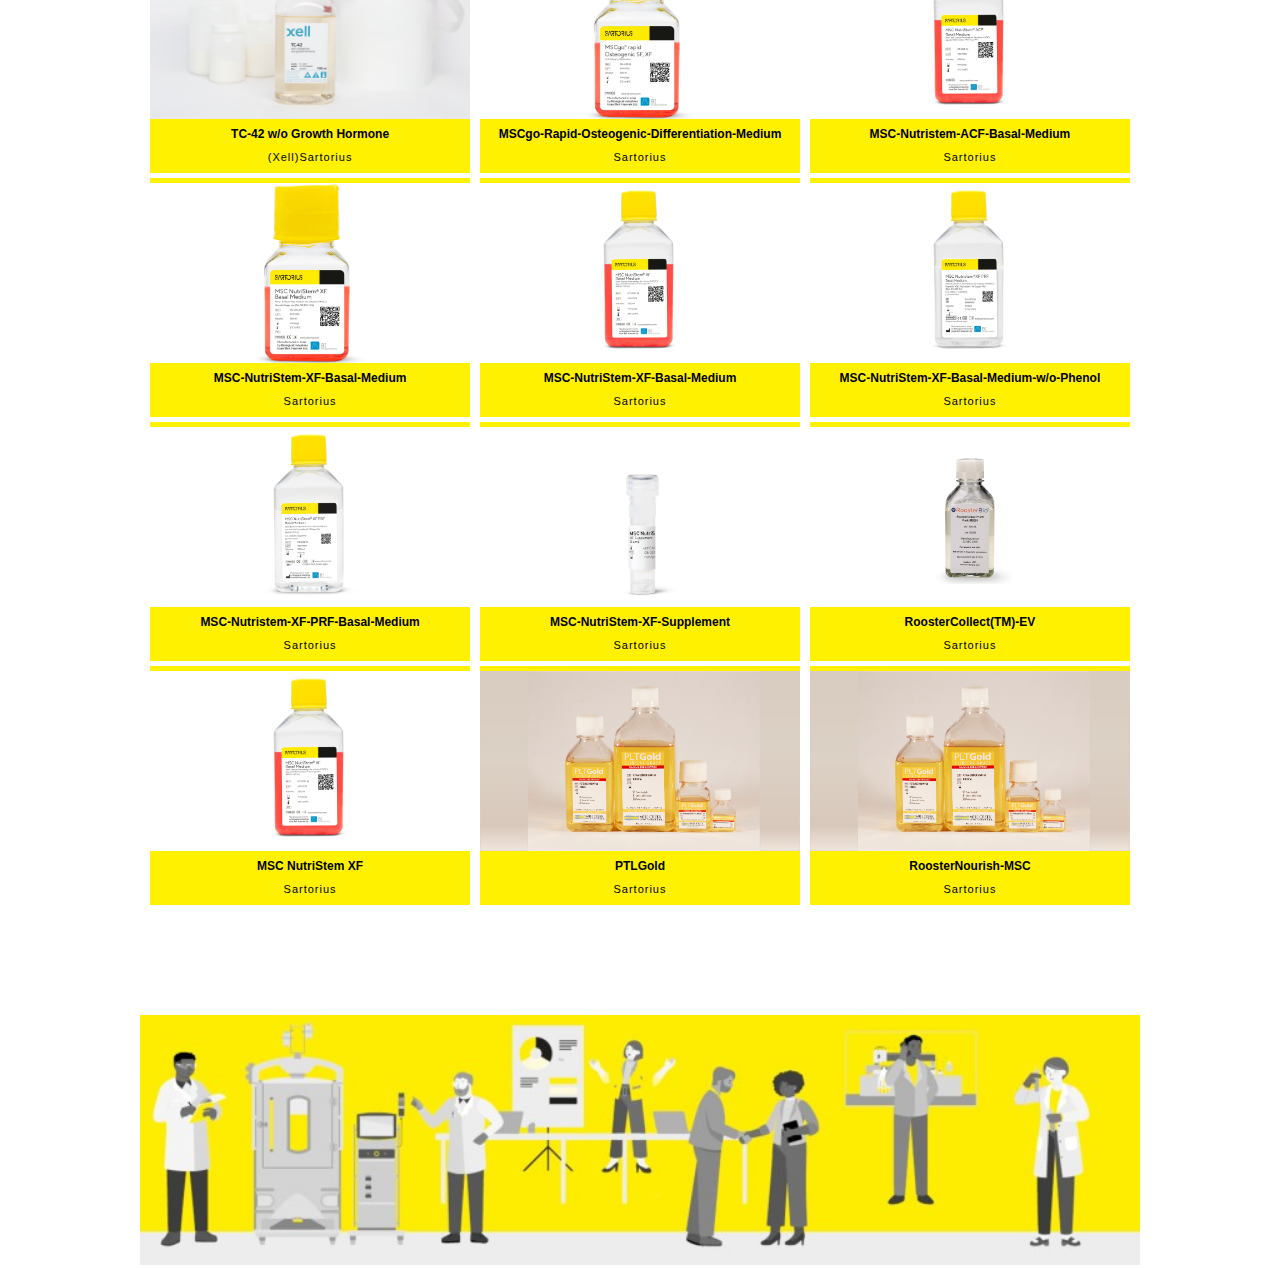
==== commit 800d946f: "2024.01.17_V0" ====
--- a/media.html
+++ b/media.html
@@ -47,6 +47,7 @@
                     <option value="Vaccine">Vaccine</option>
                     <option value="CGT">CGT</option>
                     <option value="MSC">MSC</option>
+                    <option value="Exosome">Exosome</option>
                 </select>
             </div>
             <div class="item">
@@ -58,6 +59,7 @@
                     <option value="HEK">HEK</option>
                     <option value="VERO">VERO</option>
                     <option value="MSC">MSC</option>
+                    <option value="Exosome">Exosome</option>
                 </select>
             </div>
             <div class="item">
@@ -126,6 +128,12 @@
                     </a>
                 </div>
 
+                <div class="mailto">
+                    <a href='tel:01099263616'>
+                        메일보내기
+                    </a>
+                </div>
+
             </div>
             <br>
             <h3>ABCDEFG</h3>
